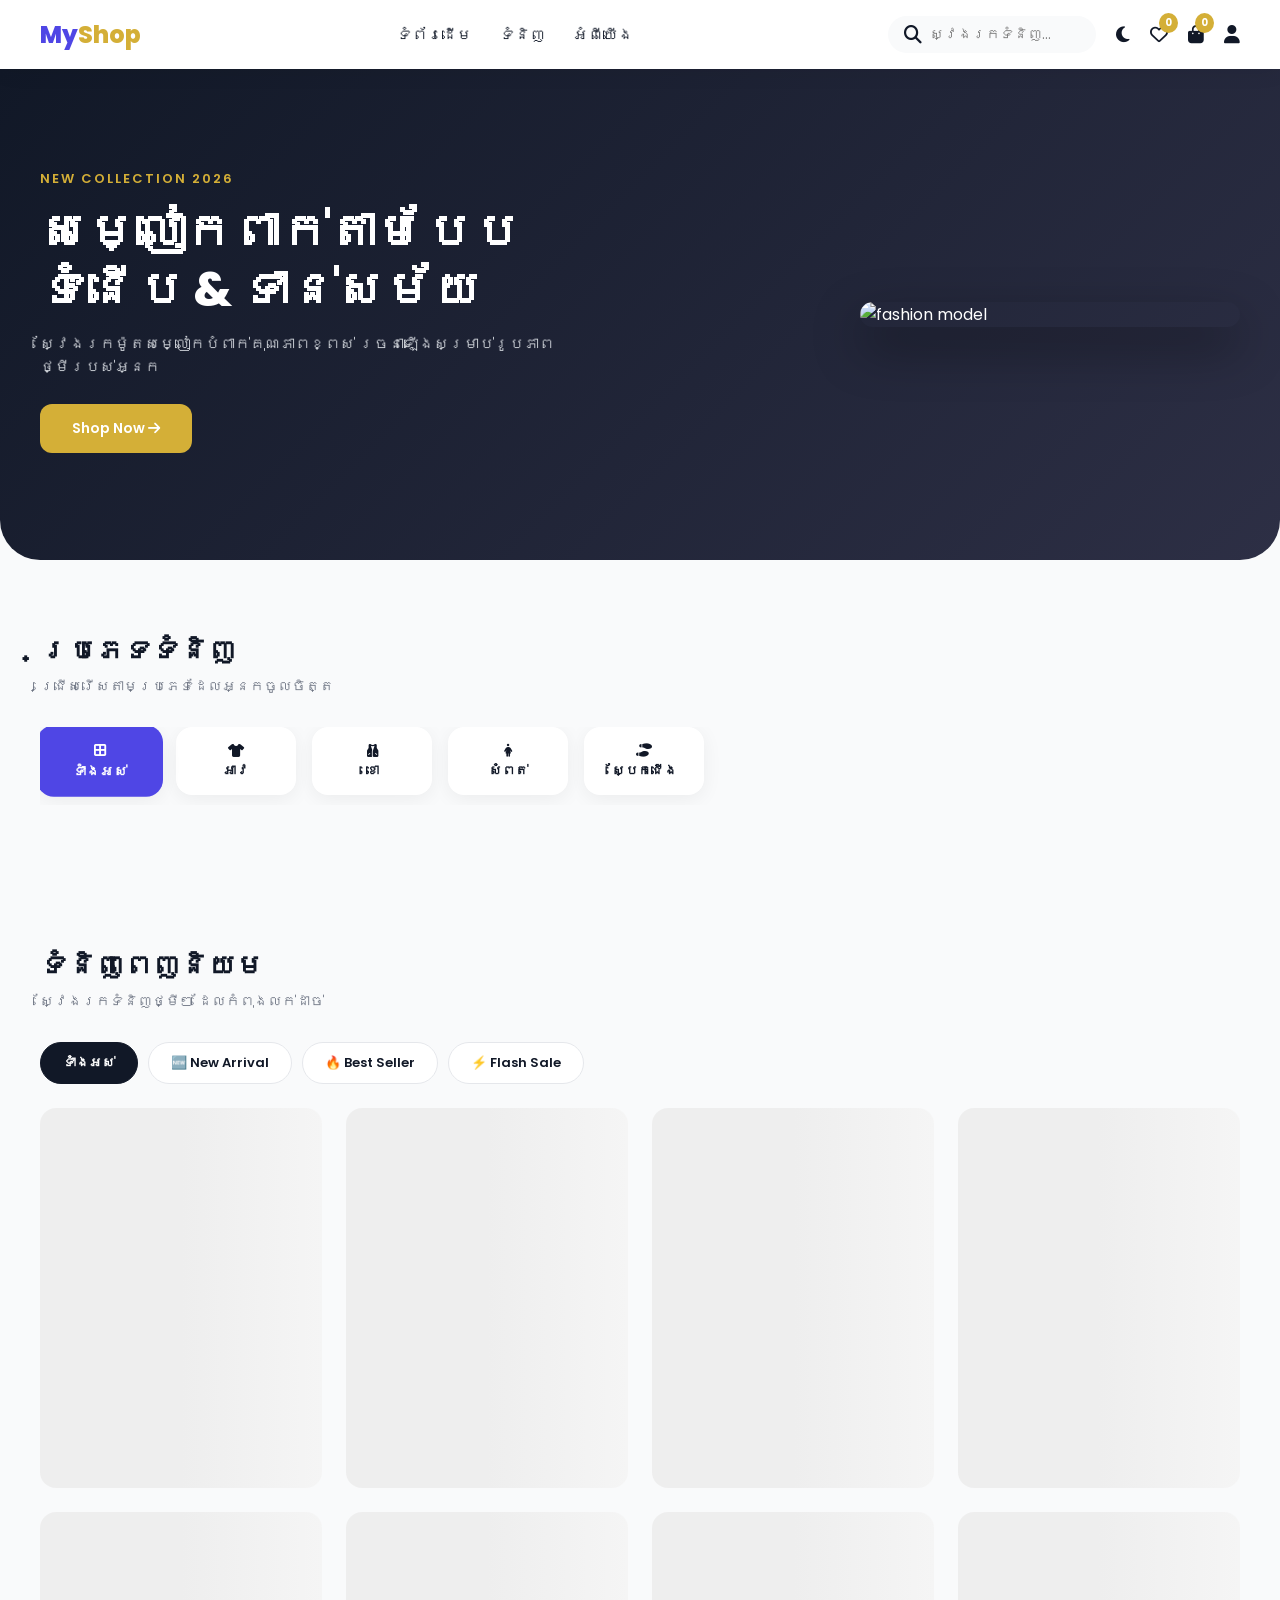
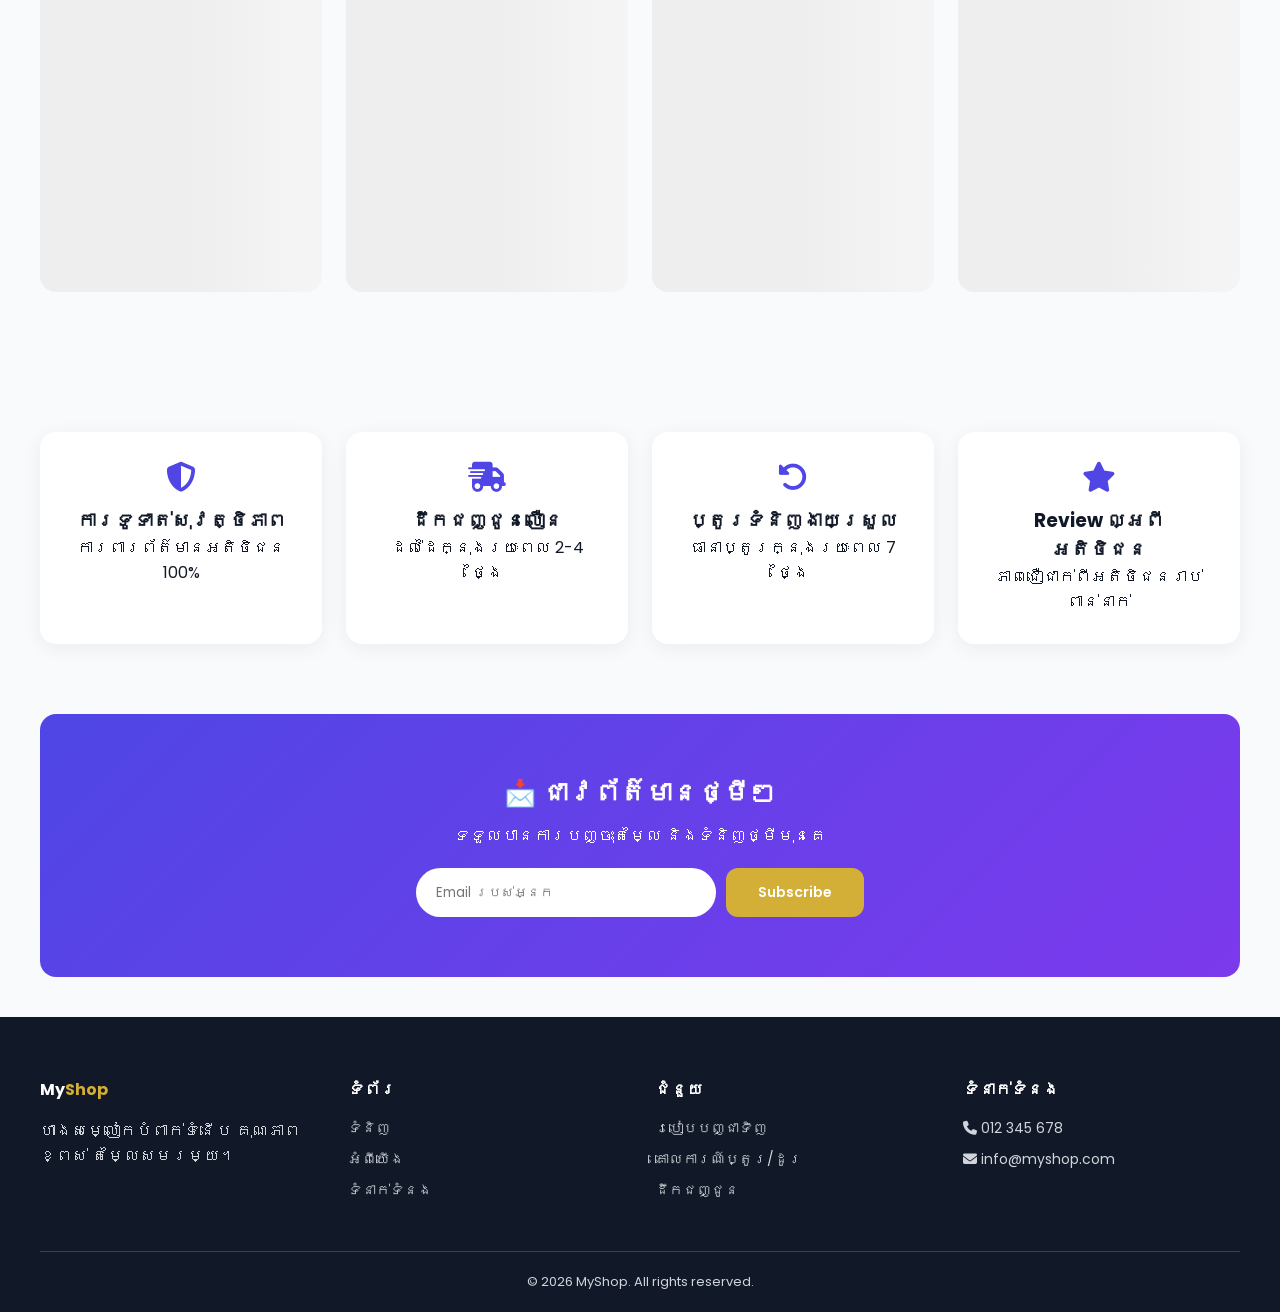
==== index.html @ c978ab49 "First commit - frontend" ====
<!DOCTYPE html>
<html lang="km">
<head>
<meta charset="UTF-8">
<meta name="viewport" content="width=device-width, initial-scale=1.0">
<title>MyShop - ហាងសម្លៀកបំពាក់ទំនើប</title>
<link rel="stylesheet" href="css/style.css">
<link rel="stylesheet" href="https://cdnjs.cloudflare.com/ajax/libs/font-awesome/6.5.1/css/all.min.css">
<link href="https://unpkg.com/aos@2.3.1/dist/aos.css" rel="stylesheet">
</head>
<body>

  <nav class="navbar">
    <div class="logo">My<span>Shop</span></div>
    <div class="nav-links">
      <a href="index.html">ទំព័រដើម</a>
      <a href="index.html">ទំនិញ</a>
      <a href="#trust">អំពីយើង</a>
    </div>
    <div class="nav-icons">
      <div class="search-box">
        <i class="fa-solid fa-magnifying-glass"></i>
        <input type="text" id="searchInput" placeholder="ស្វែងរកទំនិញ..." onkeyup="searchProducts()">
      </div>
      <button class="dark-toggle" onclick="toggleDarkMode()"><i class="fa-solid fa-moon"></i></button>
      <a href="#"><i class="fa-regular fa-heart"></i><span class="badge" id="wishlistCount">0</span></a>
      <a href="cart.html"><i class="fa-solid fa-bag-shopping"></i><span class="badge" id="cartCount">0</span></a>
      <a href="admin.html"><i class="fa-solid fa-user"></i></a>
    </div>
  </nav>

  <section class="hero">
    <div class="hero-text" data-aos="fade-right">
      <div class="tag">New Collection 2026</div>
      <h1>សម្លៀកពាក់តាមបែប<br>ទំនើប & ទាន់សម័យ</h1>
      <p>ស្វែងរកម៉ូតសម្លៀកបំពាក់គុណភាពខ្ពស់ រចនាឡើងសម្រាប់រូបភាពថ្មីរបស់អ្នក</p>
      <a href="#products" class="btn btn-gold">Shop Now <i class="fa-solid fa-arrow-right"></i></a>
    </div>
    <img class="hero-img" data-aos="fade-left" src="https://images.unsplash.com/photo-1483985988355-763728e1935b?w=600" alt="fashion model">
  </section>

  <div class="container">
    <div class="section-header" data-aos="fade-up">
      <div><h2>ប្រភេទទំនិញ</h2><p>ជ្រើសរើសតាមប្រភេទដែលអ្នកចូលចិត្ត</p></div>
    </div>
    <div class="categories" data-aos="fade-up">
      <div class="cat-chip active" onclick="filterCategory('all', this)"><i class="fa-solid fa-border-all"></i><br>ទាំងអស់</div>
      <div class="cat-chip" onclick="filterCategory('អាវ', this)"><i class="fa-solid fa-shirt"></i><br>អាវ</div>
      <div class="cat-chip" onclick="filterCategory('ខោ', this)"><i class="fa-solid fa-vest"></i><br>ខោ</div>
      <div class="cat-chip" onclick="filterCategory('សំពត់', this)"><i class="fa-solid fa-person-dress"></i><br>សំពត់</div>
      <div class="cat-chip" onclick="filterCategory('ស្បែកជើង', this)"><i class="fa-solid fa-shoe-prints"></i><br>ស្បែកជើង</div>
    </div>
  </div>

  <div class="container" id="products">
    <div class="section-header" data-aos="fade-up">
      <div><h2>ទំនិញពេញនិយម</h2><p>ស្វែងរកទំនិញថ្មីៗ ដែលកំពុងលក់ដាច់</p></div>
    </div>
    <div class="tabs" data-aos="fade-up">
      <button class="tab-btn active" onclick="filterTab('all', this)">ទាំងអស់</button>
      <button class="tab-btn" onclick="filterTab('new', this)">🆕 New Arrival</button>
      <button class="tab-btn" onclick="filterTab('bestseller', this)">🔥 Best Seller</button>
      <button class="tab-btn" onclick="filterTab('flashsale', this)">⚡ Flash Sale</button>
    </div>
    <div class="product-grid" id="productGrid" data-aos="fade-up"></div>
  </div>

  <div class="container" id="trust">
    <div class="trust-grid">
      <div class="trust-item" data-aos="fade-up"><i class="fa-solid fa-shield-halved"></i><h3>ការទូទាត់សុវត្ថិភាព</h3><p>ការពារព័ត៌មានអតិថិជន 100%</p></div>
      <div class="trust-item" data-aos="fade-up" data-aos-delay="100"><i class="fa-solid fa-truck-fast"></i><h3>ដឹកជញ្ជូនលឿន</h3><p>ដល់ដៃក្នុងរយៈពេល 2-4 ថ្ងៃ</p></div>
      <div class="trust-item" data-aos="fade-up" data-aos-delay="200"><i class="fa-solid fa-rotate-left"></i><h3>ប្តូរទំនិញងាយស្រួល</h3><p>ធានាប្តូរក្នុងរយៈពេល 7 ថ្ងៃ</p></div>
      <div class="trust-item" data-aos="fade-up" data-aos-delay="300"><i class="fa-solid fa-star"></i><h3>Review ល្អពីអតិថិជន</h3><p>ភាពជឿជាក់ពីអតិថិជនរាប់ពាន់នាក់</p></div>
    </div>
  </div>

  <div class="newsletter" data-aos="zoom-in">
    <h2>📩 ជាវព័ត៌មានថ្មីៗ</h2>
    <p>ទទួលបានការបញ្ចុះតម្លៃ និងទំនិញថ្មីមុនគេ</p>
    <div class="newsletter-form">
      <input type="email" placeholder="Email របស់អ្នក">
      <button class="btn btn-gold">Subscribe</button>
    </div>
  </div>

  <footer>
    <div class="footer-grid">
      <div><h4>My<span style="color:var(--gold)">Shop</span></h4><p>ហាងសម្លៀកបំពាក់ទំនើប គុណភាពខ្ពស់ តម្លៃសមរម្យ។</p></div>
      <div><h4>ទំព័រ</h4><ul><li>ទំនិញ</li><li>អំពីយើង</li><li>ទំនាក់ទំនង</li></ul></div>
      <div><h4>ជំនួយ</h4><ul><li>របៀបបញ្ជាទិញ</li><li>គោលការណ៍ប្តូរ/ដូរ</li><li>ដឹកជញ្ជូន</li></ul></div>
      <div><h4>ទំនាក់ទំនង</h4><ul><li><i class="fa-solid fa-phone"></i> 012 345 678</li><li><i class="fa-solid fa-envelope"></i> info@myshop.com</li></ul></div>
    </div>
    <div class="footer-bottom">© 2026 MyShop. All rights reserved.</div>
  </footer>

  <script src="https://unpkg.com/aos@2.3.1/dist/aos.js"></script>
  <script src="js/main.js"></script>
  <script>AOS.init({ duration: 700, once: true });</script>
</body>
</html>
---- css/style.css ----
@import url('https://fonts.googleapis.com/css2?family=Poppins:wght@300;400;500;600;700;800&display=swap');

:root {
  --primary: #4F46E5;
  --gold: #D4AF37;
  --dark: #111827;
  --light-bg: #F9FAFB;
  --white: #FFFFFF;
  --gray: #6B7280;
  --radius: 16px;
  --shadow: 0 4px 20px rgba(0,0,0,0.06);
  --transition: all 0.3s ease;
}

body.dark {
  --light-bg: #0f1117;
  --white: #1a1d29;
  --dark: #f3f4f6;
  --gray: #9ca3af;
}

* { margin:0; padding:0; box-sizing:border-box; font-family:'Poppins', sans-serif; }
body { background: var(--light-bg); color: var(--dark); transition: var(--transition); scroll-behavior: smooth; }
a { text-decoration:none; color:inherit; }
ul { list-style:none; }
img { max-width:100%; display:block; }

/* ===== Navbar ===== */
.navbar {
  display:flex; justify-content:space-between; align-items:center;
  padding:16px 40px; background:var(--white); position:sticky; top:0; z-index:200;
  box-shadow: var(--shadow); backdrop-filter: blur(10px);
}
.navbar .logo { font-size:24px; font-weight:800; color:var(--primary); }
.navbar .logo span { color: var(--gold); }
.nav-links { display:flex; align-items:center; gap:28px; }
.nav-links a { font-weight:500; font-size:15px; transition: var(--transition); position:relative;}
.nav-links a:hover { color: var(--primary); }
.nav-icons { display:flex; gap:20px; align-items:center; font-size:18px; }
.nav-icons a, .nav-icons button { position:relative; background:none; border:none; cursor:pointer; color:var(--dark); font-size:18px;}
.badge {
  position:absolute; top:-8px; right:-10px; background:var(--gold); color:#fff;
  font-size:10px; padding:2px 6px; border-radius:50%; font-weight:700;
}
.search-box { display:flex; align-items:center; background:var(--light-bg); border-radius:30px; padding:8px 16px; gap:8px; }
.search-box input { border:none; background:transparent; outline:none; font-size:14px; width:150px; color:var(--dark);}

/* ===== Buttons ===== */
.btn {
  display:inline-block; padding:14px 32px; background:var(--primary); color:#fff;
  border:none; border-radius:12px; cursor:pointer; font-weight:600; font-size:14px;
  transition: var(--transition); position:relative; overflow:hidden;
}
.btn:hover { background:#3730a3; transform: translateY(-2px); box-shadow: 0 8px 20px rgba(79,70,229,0.35); }
.btn-gold { background:var(--gold); }
.btn-gold:hover { background:#b8952c; }
.btn-outline { background:transparent; border:2px solid var(--primary); color:var(--primary); }
.btn-danger { background:#ef4444; }
.btn-block { width:100%; text-align:center; }
.btn-sm { padding:8px 14px; font-size:13px; border-radius:8px; }

/* Button ripple */
.btn::after {
  content:''; position:absolute; width:0; height:0; border-radius:50%;
  background:rgba(255,255,255,0.5); top:50%; left:50%; transform:translate(-50%,-50%);
  transition: width 0.4s, height 0.4s;
}
.btn:active::after { width:200px; height:200px; }

/* ===== Hero ===== */
.hero {
  background: linear-gradient(135deg, var(--dark) 0%, #2d2f45 100%);
  color:#fff; padding:100px 40px; display:flex; align-items:center; justify-content:space-between;
  border-radius:0 0 40px 40px; overflow:hidden; position:relative;
}
.hero-text { max-width:520px; z-index:2; }
.hero-text .tag { color:var(--gold); font-weight:600; letter-spacing:2px; font-size:13px; text-transform:uppercase; }
.hero-text h1 { font-size:48px; font-weight:800; margin:14px 0; line-height:1.2; }
.hero-text p { color:#d1d5db; margin-bottom:26px; font-size:15px; }
.hero-img { width:380px; max-width:40vw; border-radius:20px; box-shadow:0 20px 50px rgba(0,0,0,0.4); }

/* ===== Sections ===== */
.container { max-width:1280px; margin:0 auto; padding:70px 40px; }
.section-header { display:flex; justify-content:space-between; align-items:center; margin-bottom:30px; }
.section-header h2 { font-size:28px; font-weight:700; }
.section-header p { color:var(--gray); font-size:14px; margin-top:4px; }
.view-all { color:var(--primary); font-weight:600; font-size:14px; }

/* Category chips */
.categories { display:flex; gap:16px; overflow-x:auto; padding-bottom:10px; }
.cat-chip {
  min-width:120px; text-align:center; padding:14px; background:var(--white); border-radius:var(--radius);
  box-shadow:var(--shadow); cursor:pointer; transition:var(--transition); font-weight:600; font-size:13px;
}
.cat-chip:hover, .cat-chip.active { background:var(--primary); color:#fff; transform:scale(1.05); }

/* Tabs (trending) */
.tabs { display:flex; gap:10px; margin-bottom:24px; flex-wrap:wrap; }
.tab-btn {
  padding:10px 22px; border-radius:30px; border:1px solid #e5e7eb; background:var(--white);
  cursor:pointer; font-weight:600; font-size:13px; transition:var(--transition); color:var(--dark);
}
.tab-btn.active { background:var(--dark); color:#fff; border-color:var(--dark); }

/* ===== Product Grid & Card ===== */
.product-grid { display:grid; grid-template-columns:repeat(auto-fill, minmax(250px,1fr)); gap:24px; }
.product-card {
  background:var(--white); border-radius:var(--radius); overflow:hidden; box-shadow:var(--shadow);
  transition:var(--transition); position:relative; opacity:0; animation: fadeUp 0.6s forwards;
}
.product-card:hover { transform:translateY(-8px); box-shadow:0 15px 35px rgba(0,0,0,0.12); }
.product-img-wrap { position:relative; overflow:hidden; height:280px; background:#eee; }
.product-img-wrap img { width:100%; height:100%; object-fit:cover; transition:transform 0.5s; }
.product-card:hover .product-img-wrap img { transform:scale(1.08); }

.badge-tag {
  position:absolute; top:12px; left:12px; padding:5px 12px; border-radius:20px;
  font-size:11px; font-weight:700; color:#fff; text-transform:uppercase; letter-spacing:0.5px;
}
.badge-new { background:var(--primary); }
.badge-bestseller { background:var(--gold); }
.badge-flashsale { background:#ef4444; }
.discount-badge {
  position:absolute; top:12px; right:12px; background:#111827; color:#fff;
  font-size:12px; font-weight:700; padding:6px 10px; border-radius:8px;
}
.wishlist-btn {
  position:absolute; bottom:12px; right:12px; background:#fff; width:38px; height:38px;
  border-radius:50%; display:flex; align-items:center; justify-content:center; cursor:pointer;
  box-shadow:0 4px 10px rgba(0,0,0,0.15); border:none; transition:var(--transition); font-size:16px;
}
.wishlist-btn.active { color:#ef4444; }
.wishlist-btn:hover { transform:scale(1.15); }

.product-info { padding:18px; }
.product-info .category { font-size:11px; color:var(--gray); text-transform:uppercase; letter-spacing:1px; }
.product-info h3 { font-size:16px; font-weight:600; margin:6px 0; }
.rating { color:var(--gold); font-size:13px; margin-bottom:8px; }
.price-row { display:flex; align-items:center; gap:10px; margin-bottom:12px; }
.price-row .price { font-size:18px; font-weight:700; color:var(--primary); }
.price-row .old-price { font-size:13px; color:var(--gray); text-decoration:line-through; }
.add-cart-btn {
  width:100%; padding:10px; border:none; border-radius:10px; background:var(--dark); color:#fff;
  font-weight:600; cursor:pointer; transition:var(--transition); font-size:13px;
}
.add-cart-btn:hover { background:var(--primary); }

/* Skeleton loading */
.skeleton { background:linear-gradient(90deg, #eee 25%, #f5f5f5 50%, #eee 75%); background-size:200% 100%; animation:shimmer 1.4s infinite; border-radius:var(--radius); height:380px; }
@keyframes shimmer { 0%{background-position:200% 0;} 100%{background-position:-200% 0;} }
@keyframes fadeUp { from{opacity:0; transform:translateY(20px);} to{opacity:1; transform:translateY(0);} }

/* ===== Trust Section ===== */
.trust-grid { display:grid; grid-template-columns:repeat(auto-fit,minmax(220px,1fr)); gap:24px; text-align:center; }
.trust-item { background:var(--white); padding:30px; border-radius:var(--radius); box-shadow:var(--shadow); }
.trust-item i { font-size:30px; color:var(--primary); margin-bottom:14px; }

/* ===== Newsletter ===== */
.newsletter {
  background: linear-gradient(135deg, var(--primary), #7c3aed); color:#fff; text-align:center;
  padding:60px 20px; border-radius:var(--radius); margin:0 40px;
}
.newsletter h2 { font-size:26px; margin-bottom:10px; }
.newsletter-form { display:flex; justify-content:center; gap:10px; margin-top:20px; flex-wrap:wrap; }
.newsletter-form input { padding:14px 20px; border-radius:30px; border:none; width:300px; max-width:80vw; }

/* ===== Footer ===== */
footer { background:var(--dark); color:#d1d5db; padding:60px 40px 20px; margin-top:40px; }
.footer-grid { display:grid; grid-template-columns:repeat(auto-fit,minmax(200px,1fr)); gap:30px; max-width:1280px; margin:0 auto; }
.footer-grid h4 { color:#fff; margin-bottom:16px; font-size:16px; }
.footer-grid li { margin-bottom:10px; font-size:14px; }
.footer-bottom { text-align:center; margin-top:40px; padding-top:20px; border-top:1px solid #374151; font-size:13px; }

/* ===== Product Detail ===== */
.product-detail { display:flex; gap:50px; flex-wrap:wrap; background:var(--white); padding:40px; border-radius:var(--radius); box-shadow:var(--shadow); }
.product-detail img { width:420px; max-width:100%; border-radius:var(--radius); object-fit:cover; }
.product-detail-info { flex:1; min-width:280px; }
.product-detail-info h1 { font-size:30px; font-weight:700; margin-bottom:10px; }
.qty-select, select, .checkout-form input, .checkout-form select {
  padding:12px; margin:12px 0; border-radius:10px; border:1px solid #e5e7eb; width:100%; background:var(--white); color:var(--dark);
}

/* ===== Cart ===== */
.cart-item { display:flex; align-items:center; gap:18px; background:var(--white); padding:18px; border-radius:var(--radius); margin-bottom:14px; box-shadow:var(--shadow); }
.cart-item img { width:90px; height:90px; object-fit:cover; border-radius:10px; }
.cart-item-info { flex:1; }
.qty-control { display:flex; align-items:center; gap:10px; }
.qty-control button { width:30px; height:30px; border-radius:8px; border:1px solid #e5e7eb; background:var(--light-bg); cursor:pointer; font-weight:700; }
.cart-summary { background:var(--white); padding:24px; border-radius:var(--radius); box-shadow:var(--shadow); }
.summary-row { display:flex; justify-content:space-between; margin-bottom:12px; font-size:14px; color:var(--gray); }
.summary-row.total { font-size:20px; font-weight:700; color:var(--dark); border-top:1px solid #eee; padding-top:14px; }
.coupon-row { display:flex; gap:10px; margin:16px 0; }
.coupon-row input { flex:1; padding:12px; border-radius:10px; border:1px solid #e5e7eb; }

/* ===== Admin ===== */
.admin-container { max-width:950px; margin:30px auto; padding:20px; }
.admin-form { background:var(--white); padding:28px; border-radius:var(--radius); margin-bottom:30px; box-shadow:var(--shadow); }
.admin-form input, .admin-form textarea, .admin-form select {
  width:100%; padding:12px; margin-bottom:14px; border:1px solid #e5e7eb; border-radius:10px; background:var(--white); color:var(--dark);
}
.admin-table { width:100%; border-collapse:collapse; background:var(--white); border-radius:var(--radius); overflow:hidden; }
.admin-table th, .admin-table td { padding:14px; border-bottom:1px solid #f0f0f0; text-align:left; font-size:14px; }
.admin-table img { width:50px; height:50px; object-fit:cover; border-radius:8px; }
.login-box { max-width:380px; margin:100px auto; background:var(--white); padding:35px; border-radius:var(--radius); box-shadow:var(--shadow); }

/* Dark mode toggle */
.dark-toggle { cursor:pointer; font-size:18px; background:none; border:none; }

/* Responsive */
@media (max-width: 900px) {
  .hero { flex-direction:column; text-align:center; padding:60px 20px; }
  .hero-img { width:100%; max-width:300px; margin-top:30px; }
  .navbar { padding:14px 20px; flex-wrap:wrap; gap:10px; }
  .search-box input { width:100px; }
  .container { padding:40px 20px; }
}
@media (max-width: 600px) {
  .nav-links { display:none; }
  .hero-text h1 { font-size:32px; }
  .product-detail { flex-direction:column; }
  .product-detail img { width:100%; }
}
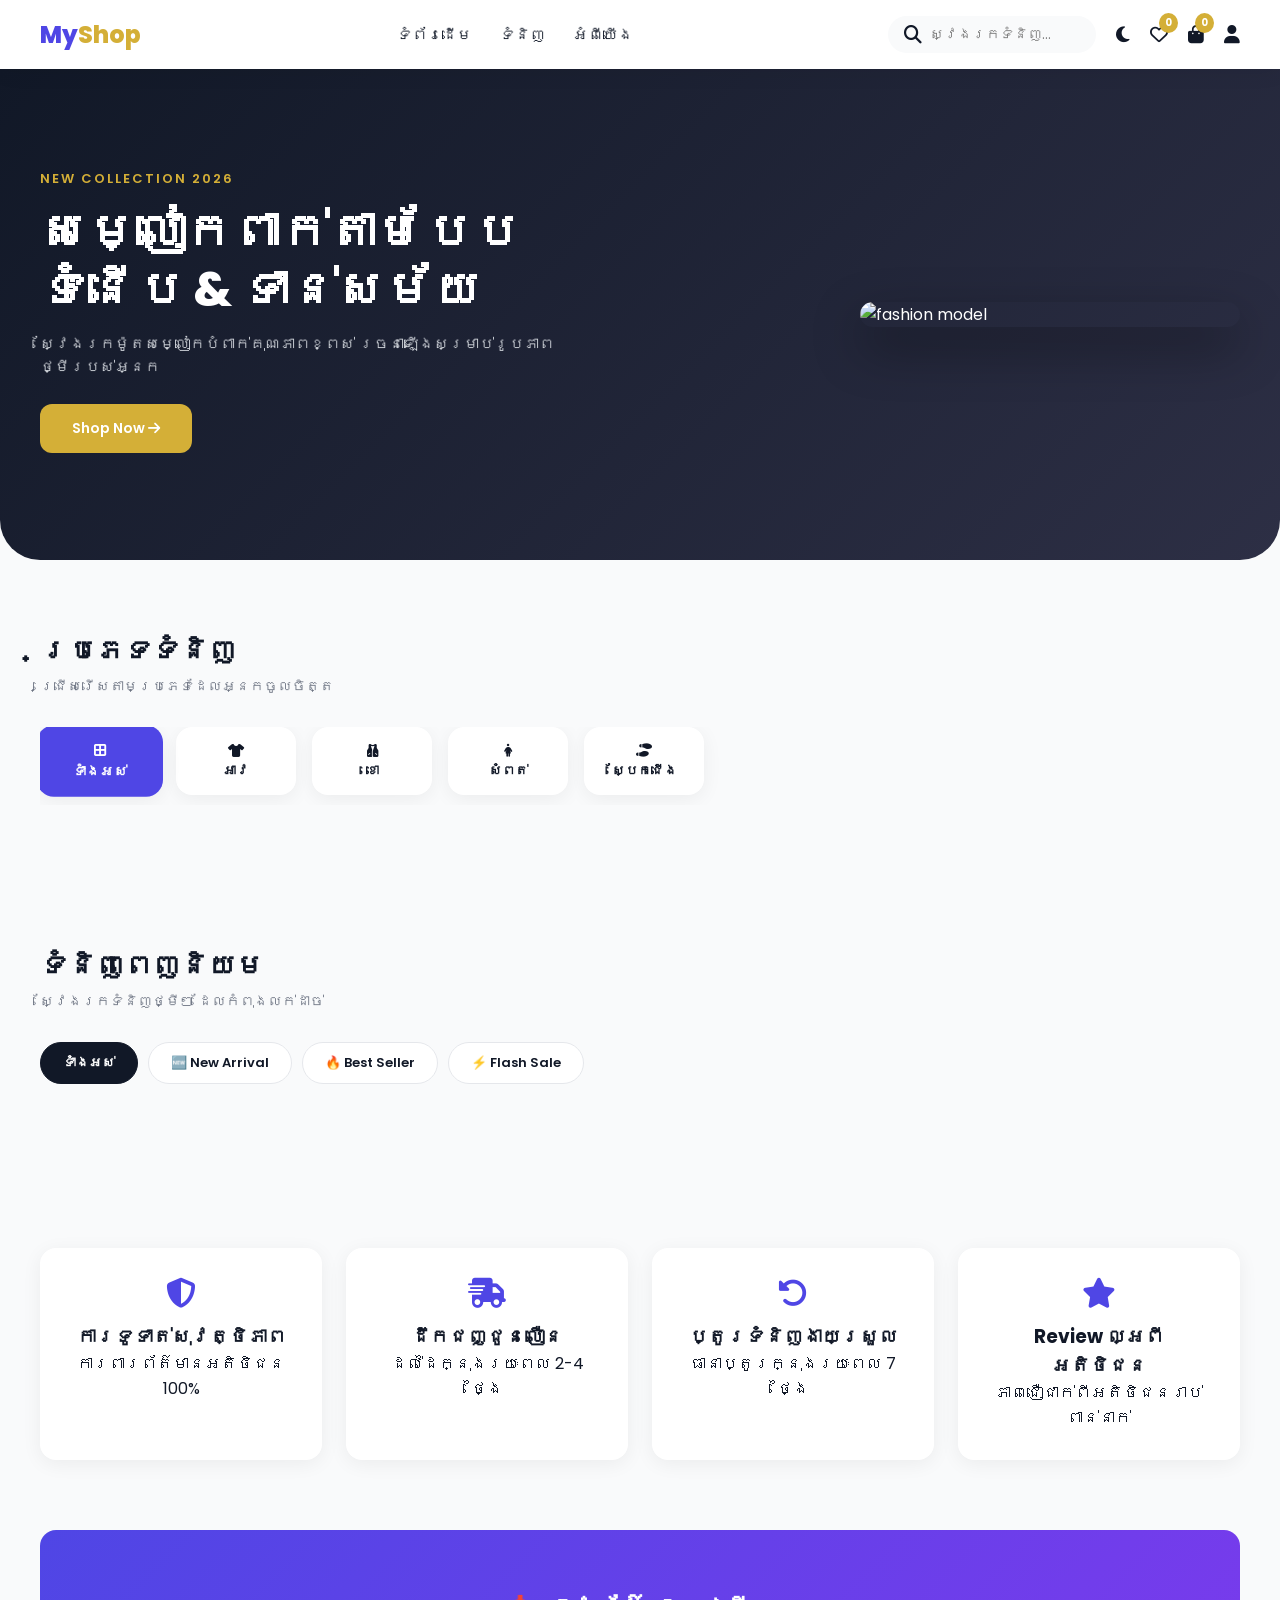
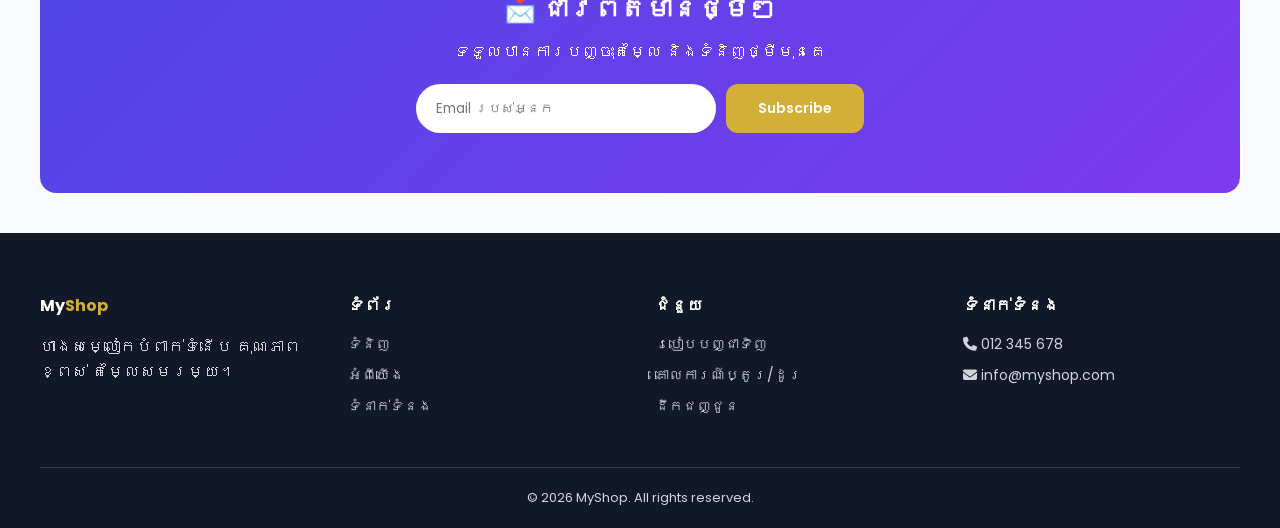
==== commit 0dae518e: "Update image display to use Cloudinary URLs" ====
--- a/index.html
+++ b/index.html
@@ -94,6 +94,8 @@
   </footer>
 
   <script src="https://unpkg.com/aos@2.3.1/dist/aos.js"></script>
+  <!-- 👈 បន្ថែម config.js នៅទីនេះ មុន main.js -->
+  <script src="js/config.js"></script>
   <script src="js/main.js"></script>
   <script>AOS.init({ duration: 700, once: true });</script>
 </body>
